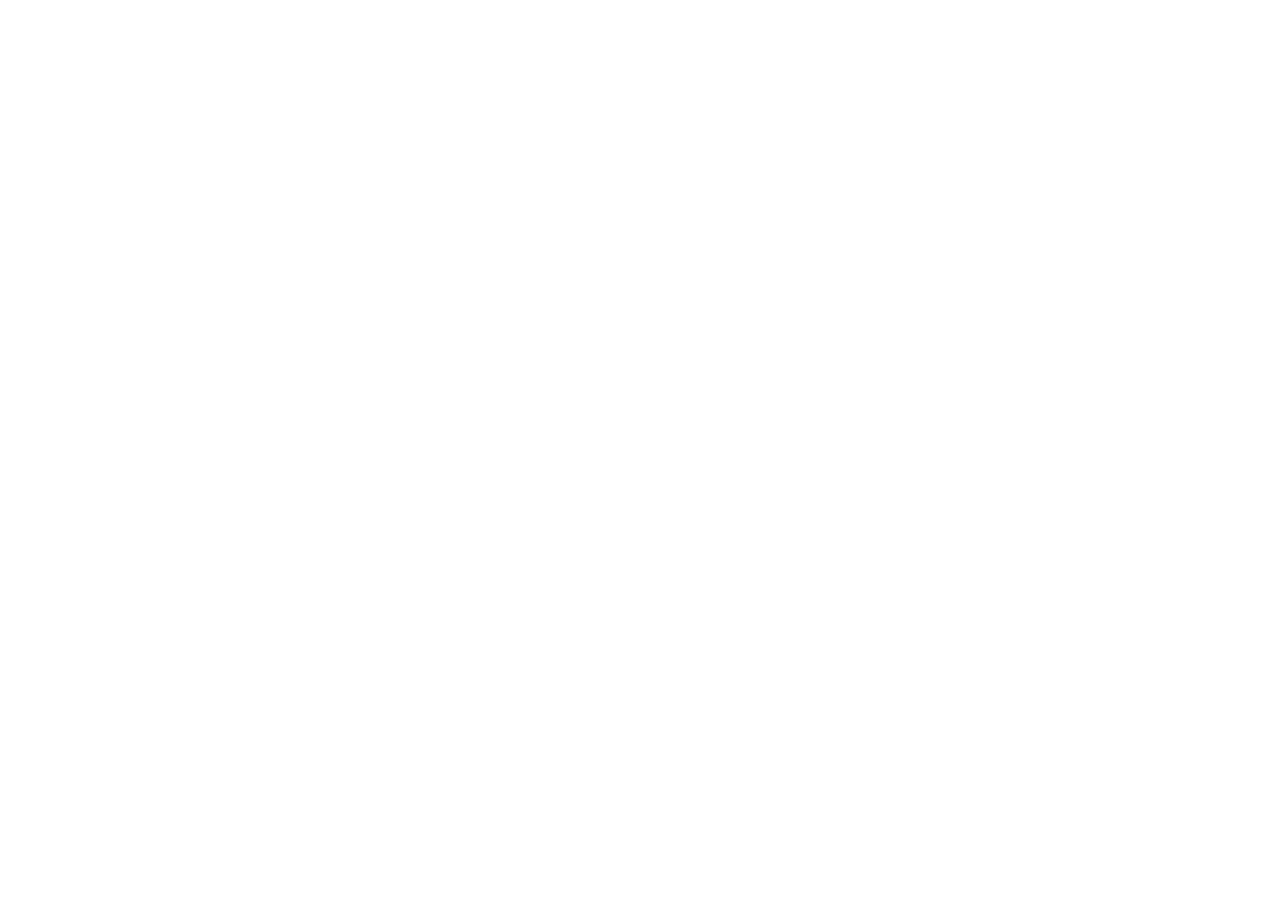
==== calculator/index.html @ 30c498a6 "created a new project for calculator" ====
<!DOCTYPE html>
<html lang="en">
  <head>
    <meta charset="UTF-8" />
    <meta http-equiv="X-UA-Compatible" content="IE=edge" />
    <meta name="viewport" content="width=device-width, initial-scale=1.0" />
    <title>Calculator</title>
  </head>
  <body>
    <script src="./app.js"></script>
  </body>
</html>
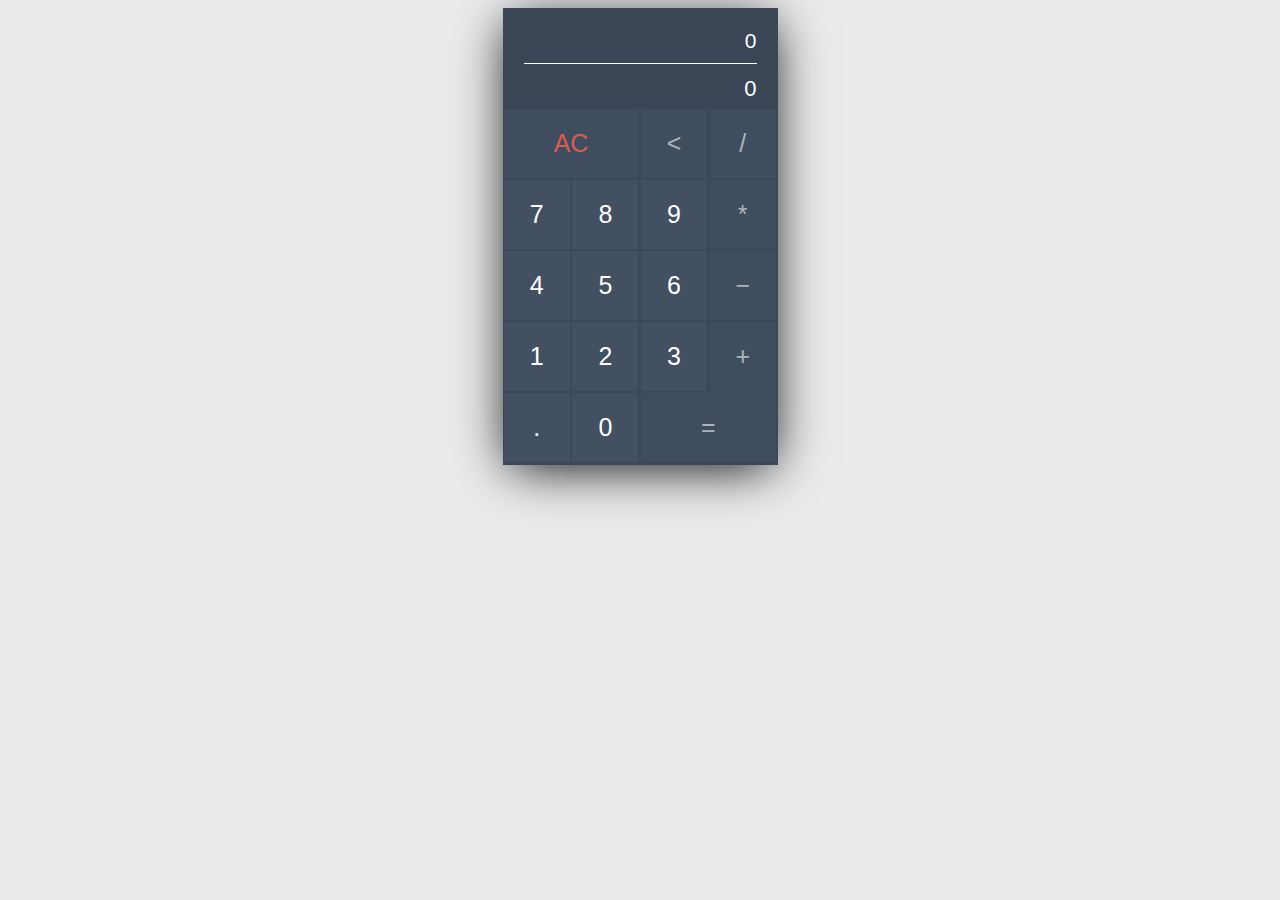
==== commit da7cc420: "completed syle part of calculator" ====
--- a/calculator/index.html
+++ b/calculator/index.html
@@ -5,8 +5,45 @@
     <meta http-equiv="X-UA-Compatible" content="IE=edge" />
     <meta name="viewport" content="width=device-width, initial-scale=1.0" />
     <title>Calculator</title>
+    <link rel="stylesheet" href="style.css" />
   </head>
   <body>
+    <div class="container">
+      <div class="calc-body">
+        <div class="calc-screen">
+          <div class="calc-operation">0</div>
+          <div class="calc-typed">0</div>
+        </div>
+        <div class="calc-button-row">
+          <div data-all-clear class="button c">AC</div>
+          <div data-delete class="button l"><</div>
+          <div data-operation class="button l">/</div>
+        </div>
+        <div class="calc-button-row">
+          <div data-number class="button">7</div>
+          <div data-number class="button">8</div>
+          <div data-number class="button">9</div>
+          <div data-operation class="button l">*</div>
+        </div>
+        <div class="calc-button-row">
+          <div data-number class="button">4</div>
+          <div data-number class="button">5</div>
+          <div data-number class="button">6</div>
+          <div data-operation class="button l">−</div>
+        </div>
+        <div class="calc-button-row">
+          <div data-number class="button">1</div>
+          <div data-number class="button">2</div>
+          <div data-number class="button">3</div>
+          <div data-operation class="button l">+</div>
+        </div>
+        <div class="calc-button-row">
+          <div data-number class="button">.</div>
+          <div data-number class="button">0</div>
+          <div data-equal class="button l equal">=</div>
+        </div>
+      </div>
+    </div>
     <script src="./app.js"></script>
   </body>
 </html>
--- a/calculator/style.css
+++ b/calculator/style.css
@@ -0,0 +1,95 @@
+* {
+  box-sizing: border-box;
+  font-family: 'Roboto', sans-serif;
+}
+
+body {
+  background: #eaebec;
+}
+
+.container {
+  width: 400px;
+  margin: auto;
+}
+
+.calc-body {
+  width: 275px;
+  margin: auto;
+  min-height: 400px;
+  border: solid 1px #3a4655;
+  box-shadow: 0 8px 50px -7px black;
+}
+
+.calc-screen {
+  background: #3a4655;
+  width: 100%;
+  /* height: 150px; */
+  height: 100px;
+  padding: 20px;
+}
+
+.calc-operation {
+  text-align: right;
+  color: #727b86;
+  font-size: 21px;
+  padding-bottom: 10px;
+  border-bottom: solid 1px;
+  color: #fff;
+}
+
+.calc-typed {
+  margin-top: 12px;
+  text-align: right;
+  color: #fff;
+  font-size: 22px;
+}
+
+.calc-button-row {
+  width: 100%;
+  background: #3c4857;
+}
+
+.button {
+  width: 25%;
+  background: #425062;
+  color: #fff;
+  padding: 20px;
+  display: inline-block;
+  font-size: 25px;
+  text-align: center;
+  vertical-align: middle;
+  margin-right: -4px;
+  border-right: solid 2px #3c4857;
+  border-bottom: solid 2px #3c4857;
+  transition: all 0.2s ease-in-out;
+}
+
+.button.l {
+  color: #aeb3ba;
+  background: #404d5e;
+}
+
+.button.c {
+  color: #d95d4e;
+  background: #404d5e;
+  width: 137px;
+}
+
+.button:hover {
+  background: #e0b612;
+  transform: rotate(5deg);
+}
+
+.button.c:hover,
+.button.l:hover {
+  background: #e0b612;
+  color: #fff;
+}
+
+.blink-me {
+  color: #e0b612;
+}
+
+.equal {
+  width: 137px;
+}
